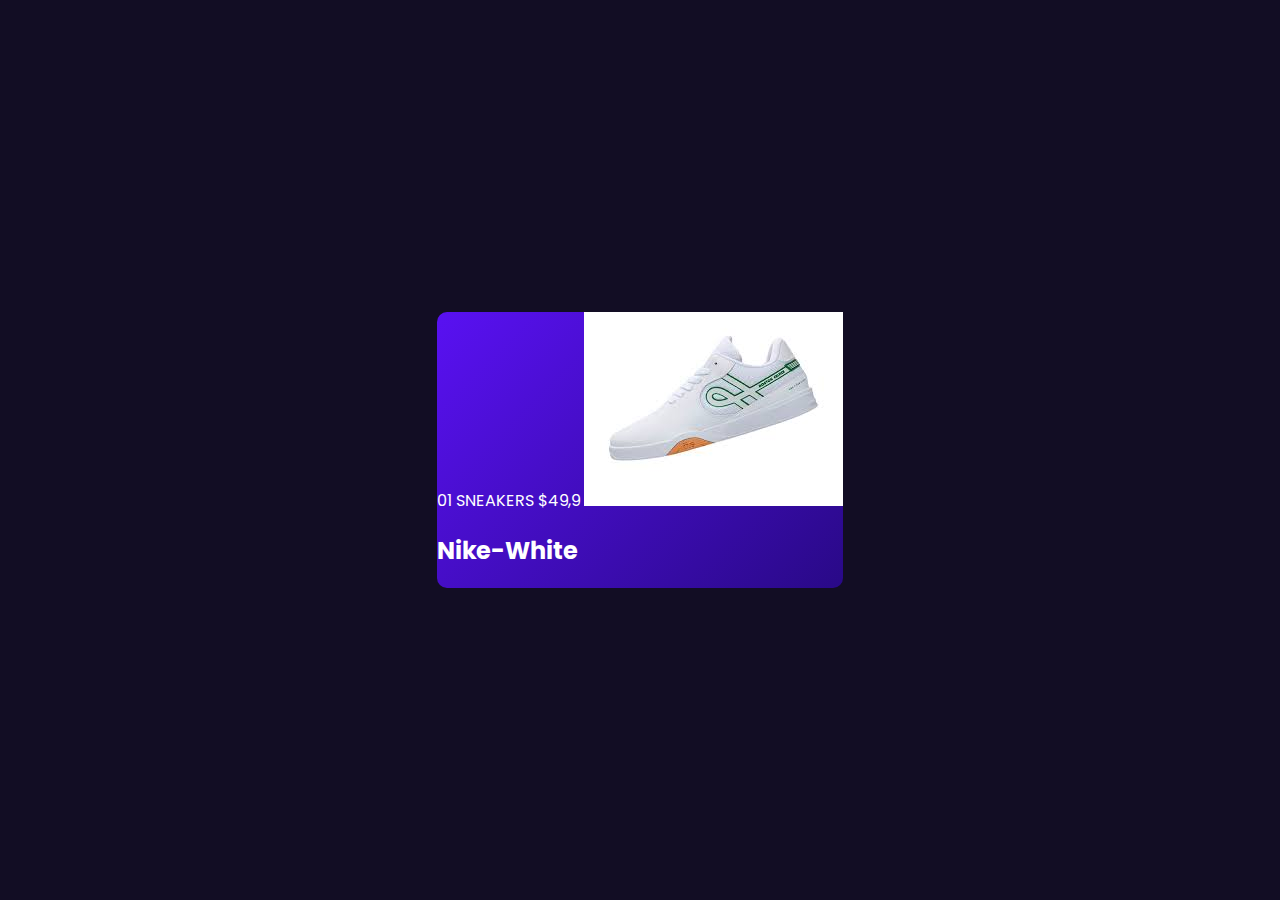
==== index.html @ b7969758 "d" ====
<!DOCTYPE html>
<html lang="en">
<head>
    <meta charset="UTF-8">
    <meta http-equiv="X-UA-Compatible" content="IE=edge">
    <meta name="viewport" content="width=device-width, initial-scale=1.0">
    <title>Document</title>
    <link rel="stylesheet" href="script.js">
    <link rel="stylesheet" href="style.css">
</head>
<body>

    <div class="card-white">
        <div class="cards:hover">
            <span class="cards">01</span>
            <span class="cards">SNEAKERS</span>
            <span class="cards">$49,9</span>
            <img src="nike-white.png">
        </div>
        <div class="title">
            <h2>Nike-White</h2>
        </div>
    </div>

   
    
</body>
</html>
---- style.css ----
@import url('https://fonts.googleapis.com/css2?family=poppins:intal,wght@0,800;1,800&display=swap');

body{
margin: 0;

padding: 0;

box-sizing: border-box;

color: white;

font-family: 'Poppins', sans-serif;

transition: 0.3s ease-in-out;
}

body {

Background: #120D24;

width: 100%;

height: 100vh;

display: flex;

align-items: center;

justify-content: center;

flex-wrap: wrap;

gap: 50px;

}

:root{
    background-color:(rgb(22, 116, 145));
    color: rgb(255, 255, 255);
}

.card {

    width: 220px;
    
    height: 340px;
    
    border-radius: 12px;
    
    transform-style: preserve-3d;
    
    }
    
    .card:hover{
    
    background: linear-gradient(135deg, #89AFFF, #125575);
    
    }
    
    .card-white {
    
    background: linear-gradient(135deg, #5911F2, #290987);
    border-radius: 10px;
    
    }
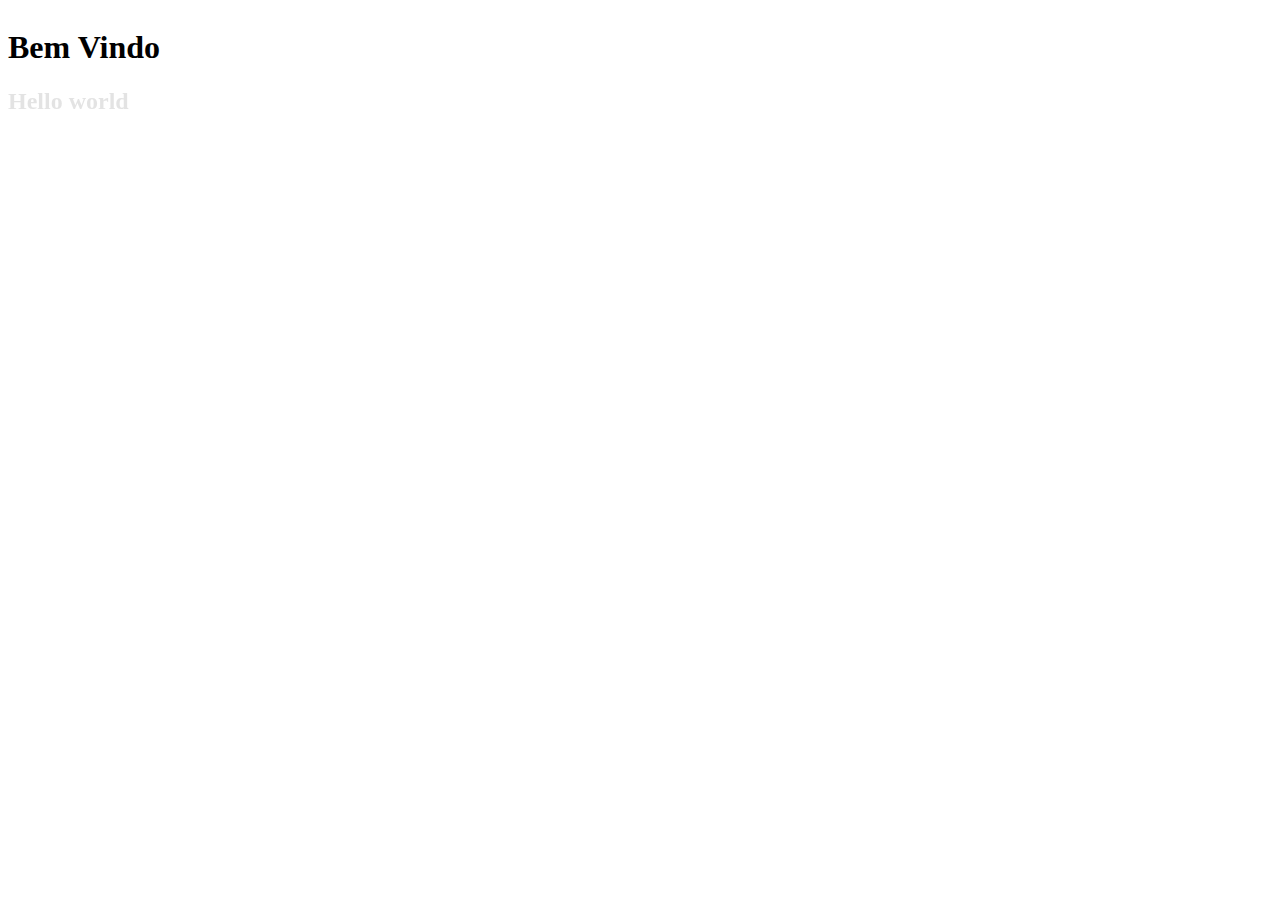
==== commit d1988a8d: "gg" ====
--- a/index.html
+++ b/index.html
@@ -7,22 +7,25 @@
     <title>Document</title>
     <link rel="stylesheet" href="script.js">
     <link rel="stylesheet" href="style.css">
+    <link rel="preconnect" href="https://fonts.googleapis.com">
+<link rel="preconnect" href="https://fonts.gstatic.com" crossorigin>
+<link href="https://fonts.googleapis.com/css2?family=Rubik:ital,wght@0,300..900;1,300..900&display=swap" rel="stylesheet">
 </head>
 <body>
 
-    <div class="card-white">
-        <div class="cards:hover">
-            <span class="cards">01</span>
-            <span class="cards">SNEAKERS</span>
-            <span class="cards">$49,9</span>
-            <img src="nike-white.png">
-        </div>
-        <div class="title">
-            <h2>Nike-White</h2>
-        </div>
-    </div>
+    <header class="topo">
+        <h1>Bem Vindo</h1>
+        <h2 class="text-principal">Hello world</h2>
 
-   
-    
+    </header>
+
+ 
+
+    <style>
+        ::selection{
+            color: purple;
+        }
+    </style>
+
 </body>
 </html>--- a/style.css
+++ b/style.css
@@ -1,65 +1,26 @@
-@import url('https://fonts.googleapis.com/css2?family=poppins:intal,wght@0,800;1,800&display=swap');
-
 body{
-margin: 0;
-
-padding: 0;
-
-box-sizing: border-box;
-
-color: white;
-
-font-family: 'Poppins', sans-serif;
-
-transition: 0.3s ease-in-out;
+    
 }
 
-body {
-
-Background: #120D24;
-
-width: 100%;
-
-height: 100vh;
-
-display: flex;
-
-align-items: center;
-
-justify-content: center;
-
-flex-wrap: wrap;
-
-gap: 50px;
+.topo{
+    border-radius: 15px;
+    box-shadow: 1px 1px 20px white;
+    align-content: center;
 
 }
 
-:root{
-    background-color:(rgb(22, 116, 145));
-    color: rgb(255, 255, 255);
+.text-principal{
+    background-image: url(images.jpeg);
+    background-clip: text;
+    background-size: cover;
+    -webkit-background-clip: text;
+    color: transparent;
+    font-weight: 900px;
 }
 
-.card {
+                                                            /*meio*/
 
-    width: 220px;
-    
-    height: 340px;
-    
-    border-radius: 12px;
-    
-    transform-style: preserve-3d;
-    
+
+    .imagem{
+        border-radius: 15px;
     }
-    
-    .card:hover{
-    
-    background: linear-gradient(135deg, #89AFFF, #125575);
-    
-    }
-    
-    .card-white {
-    
-    background: linear-gradient(135deg, #5911F2, #290987);
-    border-radius: 10px;
-    
-    }
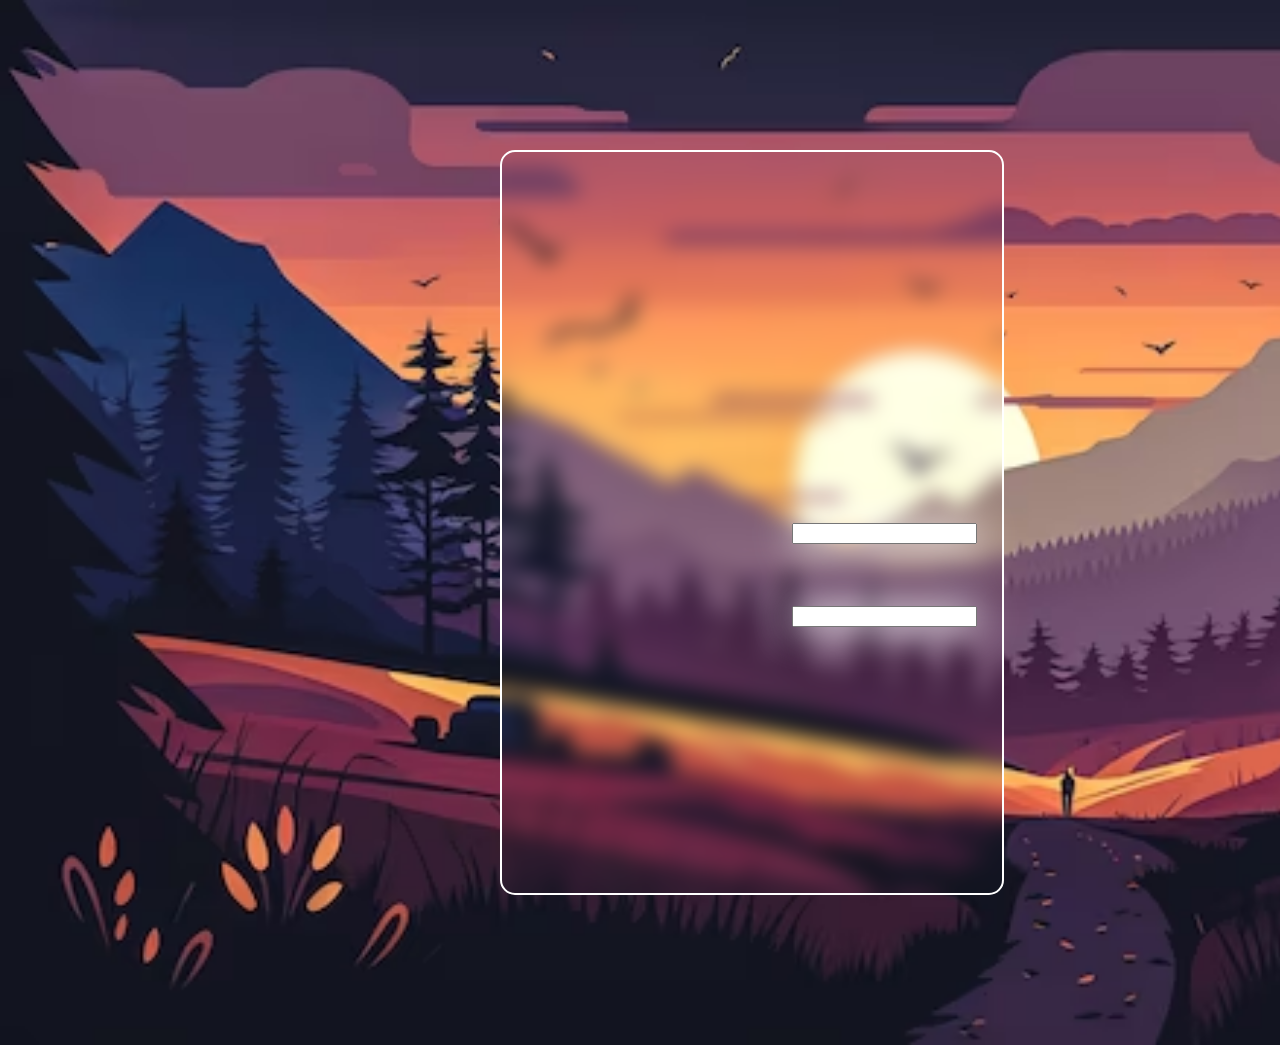
==== commit c282428f: "Add files via upload" ====
--- a/index.html
+++ b/index.html
@@ -4,20 +4,28 @@
     <meta charset="UTF-8">
     <meta http-equiv="X-UA-Compatible" content="IE=edge">
     <meta name="viewport" content="width=device-width, initial-scale=1.0">
-    <title>Document</title>
-    <link rel="stylesheet" href="script.js">
+    <title>alura</title>
     <link rel="stylesheet" href="style.css">
-    <link rel="preconnect" href="https://fonts.googleapis.com">
-<link rel="preconnect" href="https://fonts.gstatic.com" crossorigin>
-<link href="https://fonts.googleapis.com/css2?family=Rubik:ital,wght@0,300..900;1,300..900&display=swap" rel="stylesheet">
 </head>
 <body>
 
-    <header class="topo">
-        <h1>Bem Vindo</h1>
-        <h2 class="text-principal">Hello world</h2>
 
-    </header>
+<div class="container-2">
+    <div class="container">
+        <h1 class="text-principal">LOGIN</h1>
+        <ul>
+            <li>
+                <h5>email</h5>
+                <input type="email">
+            </li>
+                <li>
+                <h5>password</h5>
+                <input type="password">
+            </li>
+        </ul>
+    </div>
+
+</div>
 
  
 
--- a/style.css
+++ b/style.css
@@ -1,16 +1,15 @@
 body{
-    
+    padding: 0;
+    margin: 0;
+    background-image: url(./wallpaper.avif);
+    background-repeat: no-repeat;
+    background-size: cover;
 }
 
-.topo{
-    border-radius: 15px;
-    box-shadow: 1px 1px 20px white;
-    align-content: center;
-
-}
-
-.text-principal{
-    background-image: url(images.jpeg);
+.container{
+    filter: drop-shadow(1px 1px 20px white);
+    padding-left: 50%;
+    background-image: url(./images\ \(1\).jpeg);
     background-clip: text;
     background-size: cover;
     -webkit-background-clip: text;
@@ -18,9 +17,21 @@
     font-weight: 900px;
 }
 
-                                                            /*meio*/
+.container-2{
+    border: 2px solid white;
+    backdrop-filter: blur(10px);
+    padding-top: 50px;
+   padding: 250px;
+   margin: 150px;
+   margin-left: 500px;
+   margin-right: 500px;
+   border-radius: 15px;
+}
 
-
-    .imagem{
-        border-radius: 15px;
-    }
+.text-principal{
+    filter: drop-shadow(1px 1px 20px white);
+    background-clip: text;
+    background-size: cover;
+    -webkit-background-clip: text;
+    color: transparent;
+}
